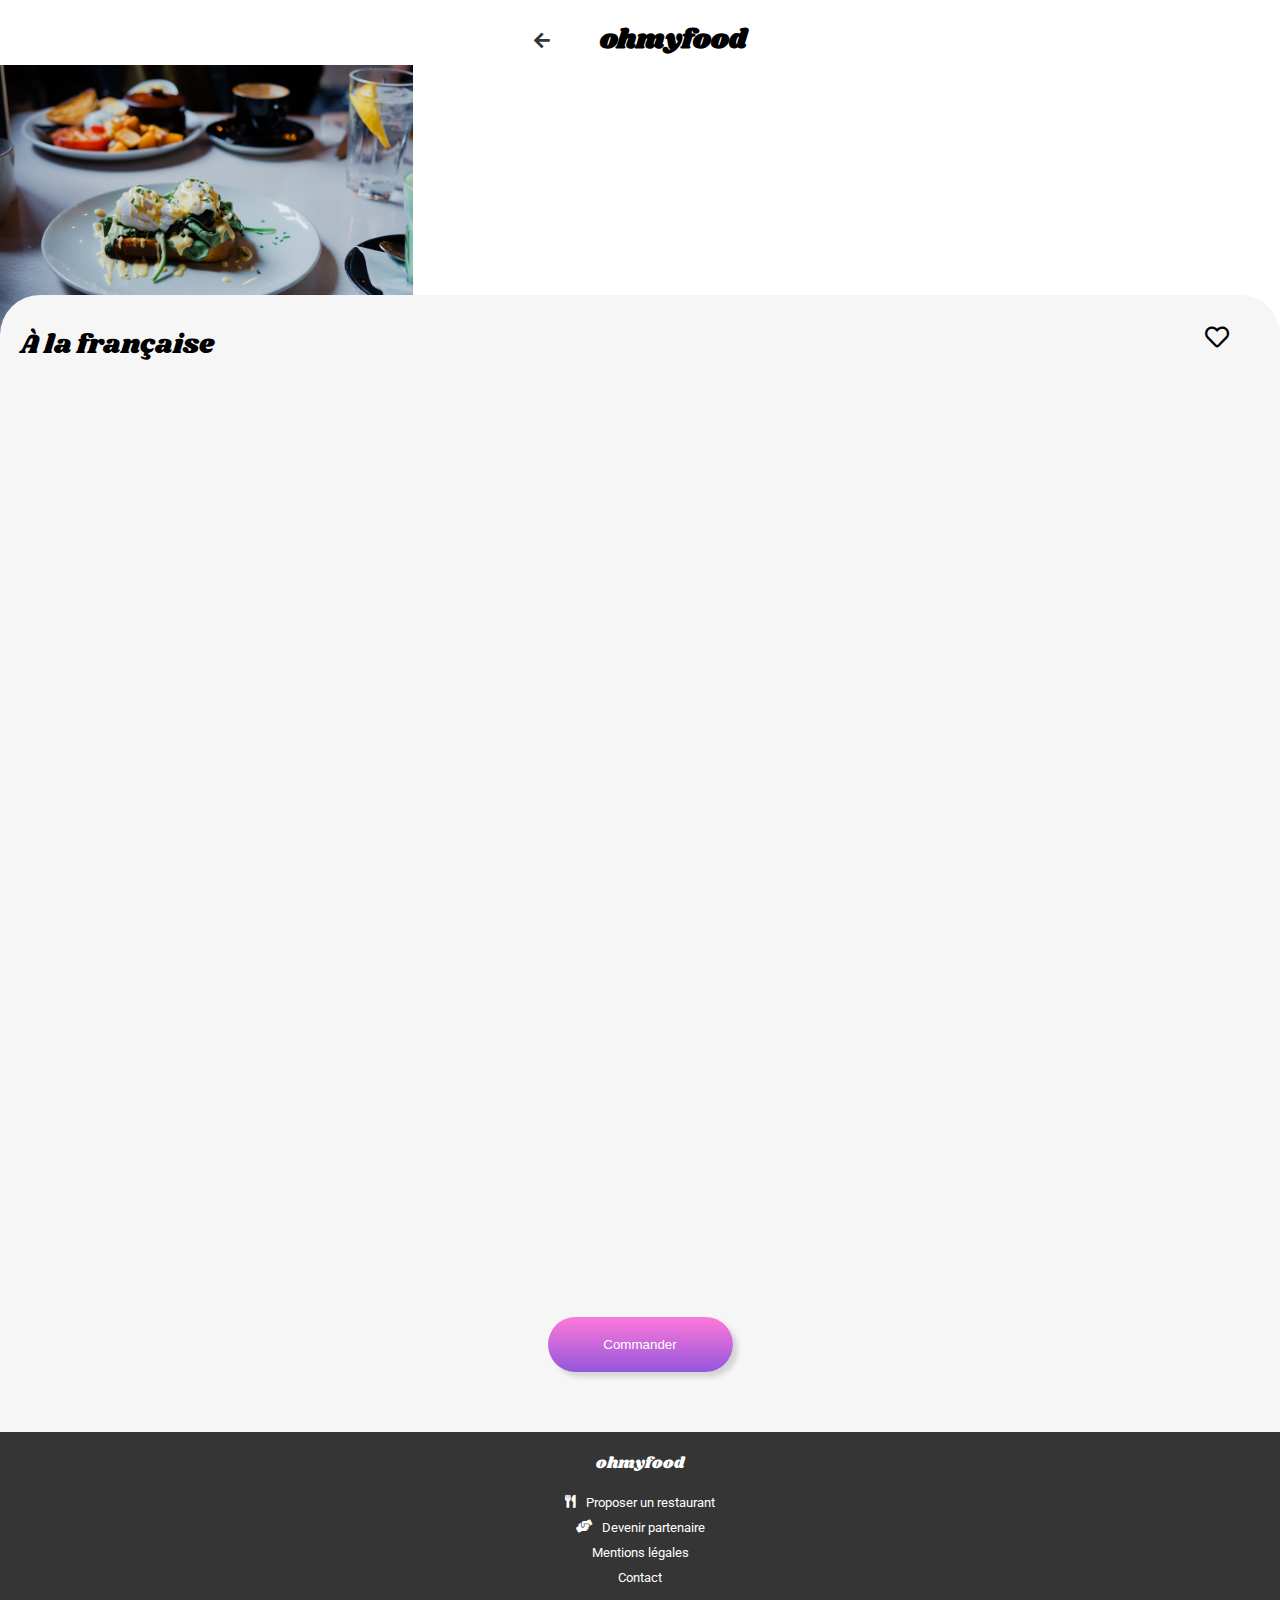
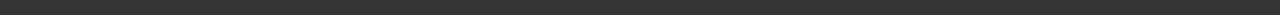
==== menu_a_la_francaise.html @ e39fe5a9 "HTML others restaurants" ====
<!DOCTYPE html>
<html lang="fr">
    <head>
        <meta charset="UTF-8">
        <meta name="viewport" content="width=device-width, initial-scale=1.0">
        <meta name="description" content="On vous propose de commander votre repas dans les meilleurs restaurants parisiens">
        <link rel="stylesheet" href="main.css">
        <link rel="stylesheet" href="fontawesome-free-5.15.1-web/css/all.css">
        <link rel="icon" href="images/logo/ohmyfood@2x.svg">
        <link rel="preconnect" href="https://fonts.gstatic.com">
        <link href="https://fonts.googleapis.com/css2?family=Roboto&family=Shrikhand&display=swap" rel="stylesheet">
        <title>À la française, situé dans le quartier de la Cité Rouge, vous propose les meilleurs plats bien de chez nous</title>
    </head>

    <body>
        <header>
            <a href="index.html"><i class="fas fa-arrow-left"></i></a>
            <h1>ohmyfood</h1>
        </header>

        <section class="entire_body_menu">
            <div class="box_img_menu">
                <h2>
                    <img src="images/restaurants/a_la_francaise_toa-heftiba.jpg" alt="image du restaurant À la française" class="img_page_menu">
                </h2>
            </div>
            <section class="section_choice_menu">
                <div class="name_restaurant_heart">
                    <span class="name_restaurant_menu">
                        À la française
                    </span>
                    <i class="far fa-heart"></i>
                </div>
                <!-- Appetizer part-->
                <div class="appetizer_menu">
                    <span class="title_repas">
                        ENTRÉES
                    </span>
                    <div class="box_repas">
                        <h2 class="name_repas">
                            Tartare de poulpe acidulé
                        </h2>
                        <p class="additional_information">
                            Aux zestes d'orange
                        </p>
                        <p class="price">
                            25€ 
                        </p>
                        <div class="box_choice_food">
                            <i class="fas fa-check-circle"></i>
                        </div>                        
                    </div>
                    <div class="box_repas">
                        <h2 class="name_repas">
                            Velouté de légumes d'antan
                        </h2>
                        <p class="additional_information">
                            Carotte, panais, topinambour
                        </p>
                        <p class="price">
                            35€ 
                        </p>
                        <div class="box_choice_food">
                            <i class="fas fa-check-circle"></i>
                        </div>  
                    </div>
                    <div class="box_repas">
                        <h2 class="name_repas">
                            Soupe à l'oignon 
                        </h2>
                        <p class="additional_information">
                            Revisité
                        </p>
                        <p class="price">
                            20€ 
                        </p>
                        <div class="box_choice_food">
                            <i class="fas fa-check-circle"></i>
                        </div>  
                    </div>
                </div>
                <!-- Main course part-->
                <div class="main_course_menu">
                    <span class="title_repas">
                        PLATS
                    </span>
                    <div class="box_repas">
                        <h2 class="name_repas">
                            Coquilles Saint-Jacques
                        </h2>
                        <p class="additional_information">
                            Accompagné d'une purée de panais
                        </p>
                        <p class="price">
                            40€ 
                        </p>
                        <div class="box_choice_food">
                            <i class="fas fa-check-circle"></i>
                        </div>  
                    </div>
                    <div class="box_repas">
                        <h2 class="name_repas">
                            Magret de canard
                        </h2>
                        <p class="additional_information">
                            Et parmentier de pommes de terre
                        </p>
                        <p class="price">
                            35€ 
                        </p>
                        <div class="box_choice_food">
                            <i class="fas fa-check-circle"></i>
                        </div>  
                    </div>
                    <div class="box_repas">
                        <h2 class="name_repas">
                            Pigeonneau d'Ille-et-Vilaine
                        </h2>
                        <p class="additional_information">
                            Sur son lit de gnocchis aux légumes
                        </p>
                        <p class="price">
                            44€ 
                        </p>
                        <div class="box_choice_food">
                            <i class="fas fa-check-circle"></i>
                        </div>  
                    </div>
                </div>
                <!-- Dessert part -->
                <div class="dessert_menu">
                    <span class="title_repas">
                        DESSERTS
                    </span>
                    <div class="box_repas">
                        <h2 class="name_repas">
                            Pétales de violettes glacés
                        </h2>
                        <p class="additional_information">
                            Et purée de noisettes
                        </p>
                        <p class="price">
                            18€ 
                        </p>
                        <div class="box_choice_food">
                            <i class="fas fa-check-circle"></i>
                        </div>  
                    </div>
                    <div class="box_repas">
                        <h2 class="name_repas">
                            Fondant au chocolat
                        </h2>
                        <p class="additional_information">
                            Révisité
                        </p>
                        <p class="price">
                            22€ 
                        </p>
                        <div class="box_choice_food">
                            <i class="fas fa-check-circle"></i>
                        </div>  
                    </div>
                    <div class="box_repas">
                        <h2 class="name_repas">
                            Millefeuille croustillant 
                        </h2>
                        <p class="additional_information">
                            Myrtilles et pâte d'amande
                        </p>
                        <p class="price">
                            23€ 
                        </p>
                        <div class="box_choice_food">
                            <i class="fas fa-check-circle"></i>
                        </div>  
                    </div>
                </div>
                <div class="box_command">
                    <input type="button" value="Commander" id="button_command" class="button_page">
                </div>
            </section>
        </section>

        <footer class="footer_menu">
            <section id="footer_limit"> 
                <h2 id="name_logo_footer">ohmyfood</h2>
                <div class="box_icon_txt">
                    <i class="fas fa-utensils"></i>
                    <p>Proposer un restaurant</p>
                </div>
                <div class="box_icon_txt">
                    <i class="fas fa-hands-helping"></i>
                    <p>Devenir partenaire</p>
                </div>
                <p class="box_only_txt">Mentions légales</p>
                <a href="mailto:contact@ohmyfood.com" class="box_only_txt" title="nous contacter par mail">Contact</a> <!-- doit renvoyer vers une adresse mail -->
            </section>
        </footer>
    </body>
</html>
---- main.css ----
/* color */
/* primary color */
/* secondary color */
/* tertiary color */
body {
  margin: 0;
  padding: 0;
  margin: auto;
  font-family: 'Roboto';
}

.title_h2_index {
  font-size: larger;
  margin: 0;
}

p, h2 {
  margin: 0;
}

header, #section_functioning, .title_h2_index, .box_restaurant, .name_restaurant_heart, .appetizer_menu, .main_course_menu, .dessert_menu {
  min-width: 320px;
  max-width: 1440px;
}

a:hover, a:link, a:visited {
  text-decoration: none;
  outline: none;
  color: black;
}

/* formatting base button */
.button_page {
  color: #FFFFFF;
  border-radius: 50px;
  -webkit-box-shadow: 5px 5px 5px #d4d4d4;
          box-shadow: 5px 5px 5px #d4d4d4;
  border: none;
  background: -webkit-gradient(linear, left top, left bottom, from(#FF79DA), to(#9356DC));
  background: linear-gradient(to bottom, #FF79DA, #9356DC);
  -webkit-transition-duration: 400ms;
          transition-duration: 400ms;
}

.button_page:hover {
  opacity: 0.8;
  -webkit-box-shadow: 10px 10px 5px #d4d4d4;
          box-shadow: 10px 10px 5px #d4d4d4;
  cursor: pointer;
}

#button_command {
  margin: 40px 0 60px 0;
  height: 55px;
  width: 185px;
}

header {
  max-width: 1440px;
  margin-top: 20px;
  margin-bottom: 5px;
  display: -webkit-box;
  display: -ms-flexbox;
  display: flex;
  -webkit-box-pack: center;
      -ms-flex-pack: center;
          justify-content: center;
}

header .fas.fa-arrow-left {
  color: #353535;
  font-size: large;
  padding-top: 11px;
  margin-right: 50px;
}

header h1 {
  margin: 0;
  font-family: 'Shrikhand';
  font-size: 1.70em;
}

footer {
  background-color: #353535;
}

#footer_limit {
  max-width: 1440px;
  padding: 20px;
  color: #FFFFFF;
}

#footer_limit #name_logo_footer {
  margin: 0;
  font-family: 'Shrikhand';
  font-weight: unset;
  margin-bottom: 20px;
  font-size: medium;
}

#footer_limit .box_icon_txt, #footer_limit .box_only_txt {
  display: -webkit-box;
  display: -ms-flexbox;
  display: flex;
  font-size: smaller;
  margin-bottom: 10px;
}

#footer_limit .box_icon_txt p, #footer_limit .box_only_txt p {
  padding-left: 10px;
}

#footer_limit .fa-utensils, #footer_limit .fa-hands-helping {
  font-size: small;
}

#footer_limit a:link, #footer_limit a:visited {
  color: white;
}

@media (min-width: 600px) {
  #footer_limit {
    display: -webkit-box;
    display: -ms-flexbox;
    display: flex;
    -webkit-box-orient: vertical;
    -webkit-box-direction: normal;
        -ms-flex-direction: column;
            flex-direction: column;
    -webkit-box-align: center;
        -ms-flex-align: center;
            align-items: center;
  }
}

#spin_loader {
  position: fixed;
  left: 50%;
  top: 50%;
  z-index: 1;
  width: 120px;
  height: 120px;
  margin: -76px 0 0 -76px;
  border: 16px solid #eaeaea;
  border-radius: 50%;
  border-top: 16px solid #9356DC;
  -webkit-animation: spin 3s linear forwards;
          animation: spin 3s linear forwards;
}

@-webkit-keyframes spin {
  0% {
    -webkit-transform: rotate(0deg);
            transform: rotate(0deg);
  }
  100% {
    -webkit-transform: rotate(360deg);
            transform: rotate(360deg);
    opacity: 0;
  }
}

@keyframes spin {
  0% {
    -webkit-transform: rotate(0deg);
            transform: rotate(0deg);
  }
  100% {
    -webkit-transform: rotate(360deg);
            transform: rotate(360deg);
    opacity: 0;
  }
}

.header_index, #section_presentation-site_research, #section_functioning, #listing_restaurants, .footer_index {
  -webkit-animation: animate_index_bottom 1s linear forwards;
          animation: animate_index_bottom 1s linear forwards;
  opacity: 0;
  -webkit-animation-delay: 2s;
          animation-delay: 2s;
}

@-webkit-keyframes animate_index_bottom {
  0% {
    -webkit-transform: translateY(100px);
            transform: translateY(100px);
    opacity: 0;
  }
  100% {
    -webkit-transform: translateY(0px);
            transform: translateY(0px);
    opacity: 1;
  }
}

@keyframes animate_index_bottom {
  0% {
    -webkit-transform: translateY(100px);
            transform: translateY(100px);
    opacity: 0;
  }
  100% {
    -webkit-transform: translateY(0px);
            transform: translateY(0px);
    opacity: 1;
  }
}

/* Section site presentation et research city and restaurant*/
#research_city {
  display: -webkit-box;
  display: -ms-flexbox;
  display: flex;
  -webkit-box-orient: horizontal;
  -webkit-box-direction: normal;
      -ms-flex-direction: row;
          flex-direction: row;
  -webkit-box-pack: center;
      -ms-flex-pack: center;
          justify-content: center;
  -webkit-box-align: center;
      -ms-flex-align: center;
          align-items: center;
  background-color: #eaeaea;
  height: 50px;
  font-size: smaller;
}

#research_city #zone_research_city {
  font-weight: bold;
  margin-left: 20px;
}

#information_site_restaurant {
  display: -webkit-box;
  display: -ms-flexbox;
  display: flex;
  -webkit-box-orient: vertical;
  -webkit-box-direction: normal;
      -ms-flex-direction: column;
          flex-direction: column;
  -webkit-box-align: center;
      -ms-flex-align: center;
          align-items: center;
  text-align: center;
  background-color: #f6f6f6;
  padding-top: 30px;
  padding-bottom: 60px;
  margin-bottom: 50px;
}

#information_site_restaurant .title_h2_index {
  margin-left: 60px;
  margin-right: 60px;
  margin-bottom: 20px;
}

#information_site_restaurant #text_information {
  margin-bottom: 30px;
}

#information_site_restaurant #button_research_restaurant {
  height: 50px;
  width: 200px;
  font-weight: bold;
}

/* functioning site */
#section_functioning {
  display: -webkit-box;
  display: -ms-flexbox;
  display: flex;
  -webkit-box-orient: vertical;
  -webkit-box-direction: normal;
      -ms-flex-direction: column;
          flex-direction: column;
  margin-bottom: 40px;
  margin-left: 20px;
}

#section_functioning .title_h2_index {
  margin-bottom: 30px;
}

.box_functioning {
  display: -webkit-box;
  display: -ms-flexbox;
  display: flex;
  -webkit-box-orient: horizontal;
  -webkit-box-direction: normal;
      -ms-flex-direction: row;
          flex-direction: row;
  -webkit-box-pack: center;
      -ms-flex-pack: center;
          justify-content: center;
  -webkit-box-align: center;
      -ms-flex-align: center;
          align-items: center;
  height: 65px;
  margin-bottom: 25px;
  width: calc(100% - 20px);
  background-color: #f6f6f6;
  border-radius: 25px;
  -webkit-box-shadow: 5px 5px 5px #d4d4d4;
          box-shadow: 5px 5px 5px #d4d4d4;
}

.box_functioning .number_functioning {
  display: -webkit-box;
  display: -ms-flexbox;
  display: flex;
  -webkit-box-pack: center;
      -ms-flex-pack: center;
          justify-content: center;
  -webkit-box-align: center;
      -ms-flex-align: center;
          align-items: center;
  font-size: small;
  color: #FFFFFF;
  width: 20px;
  height: 20px;
  border-radius: 50px;
  background-color: #9356DC;
  position: absolute;
  left: 12px;
}

.box_functioning .fas {
  color: #7e7e7e;
}

.box_functioning .information_functioning {
  font-size: smaller;
  font-weight: bold;
  margin-left: 25px;
}

/* restaurant list */
#listing_restaurants {
  padding-left: 20px;
  background-color: #f6f6f6;
  margin-bottom: 70px;
}

#listing_restaurants .title_h2_index {
  padding-top: 60px;
  margin-bottom: 30px;
}

.box_restaurant {
  display: -webkit-box;
  display: -ms-flexbox;
  display: flex;
  -webkit-box-orient: vertical;
  -webkit-box-direction: normal;
      -ms-flex-direction: column;
          flex-direction: column;
  width: calc(100% - 20px);
  background-color: #FFFFFF;
  border-radius: 20px;
  margin-bottom: 15px;
  -webkit-box-shadow: 5px 5px 5px #d4d4d4;
          box-shadow: 5px 5px 5px #d4d4d4;
}

.box_img_link {
  height: 180px;
}

.box_img_link .img_restaurant {
  -o-object-fit: cover;
     object-fit: cover;
  border-top-left-radius: 20px;
  border-top-right-radius: 20px;
  width: 100%;
  height: calc(100% - 15px);
}

.information_restaurant_heart {
  display: -webkit-box;
  display: -ms-flexbox;
  display: flex;
  -webkit-box-orient: horizontal;
  -webkit-box-direction: normal;
      -ms-flex-direction: row;
          flex-direction: row;
  -webkit-box-pack: justify;
      -ms-flex-pack: justify;
          justify-content: space-between;
  -webkit-box-align: center;
      -ms-flex-align: center;
          align-items: center;
  position: relative;
}

.information_restaurant_heart .name_localisation {
  display: -webkit-box;
  display: -ms-flexbox;
  display: flex;
  -webkit-box-orient: vertical;
  -webkit-box-direction: normal;
      -ms-flex-direction: column;
          flex-direction: column;
  padding-left: 15px;
  padding-bottom: 15px;
}

.information_restaurant_heart .name_localisation .name_restaurant {
  margin: 0;
  font-size: large;
  margin-bottom: 3px;
}

.information_restaurant_heart .name_localisation .city_restaurant {
  font-size: medium;
}

.information_restaurant_heart .heart_position {
  position: absolute;
  bottom: 25px;
  right: 30px;
  font-size: x-large;
  cursor: pointer;
}

.information_restaurant_heart .heart_position .fas.fa-heart {
  display: initial;
  background-image: linear-gradient(45deg, #FF79DA, #9356DC);
  background-size: 100%;
  background-clip: text;
  -webkit-background-clip: text;
  -moz-background-clip: text;
  -webkit-text-fill-color: transparent;
  -moz-text-fill-color: transparent;
  opacity: 0;
  -webkit-transition: opacity 5s;
  transition: opacity 5s;
}

.information_restaurant_heart .heart_position:not(:active) .fas.fa-heart {
  display: none;
}

.information_restaurant_heart .heart_position:active .far.fa-heart {
  display: none;
}

.information_restaurant_heart .heart_position:active .fas.fa-heart {
  opacity: 1;
}

/* disposition page */
.box_img_menu {
  position: absolute;
}

.img_page_menu {
  -o-object-fit: cover;
     object-fit: cover;
  height: 275px;
  width: 100%;
}

.section_choice_menu {
  background-color: #f6f6f6;
  display: -webkit-box;
  display: -ms-flexbox;
  display: flex;
  -webkit-box-orient: vertical;
  -webkit-box-direction: normal;
      -ms-flex-direction: column;
          flex-direction: column;
  width: 100%;
  position: relative;
  top: 230px;
  border-top-left-radius: 40px;
  border-top-right-radius: 40px;
}

.name_restaurant_heart {
  padding-top: 30px;
  position: relative;
}

.name_restaurant_heart .name_restaurant_menu {
  font-family: 'shrikhand';
  font-size: 1.70em;
  margin-left: 20px;
}

.name_restaurant_heart .far.fa-heart {
  position: absolute;
  right: 4%;
  font-size: x-large;
}

.appetizer_menu, .main_course_menu, .dessert_menu {
  margin-top: 30px;
}

/* dispositon box repas */
.title_repas {
  margin-left: 20px;
  border-bottom: 2px #99E2D0 solid;
  padding-bottom: 10px;
  padding-right: 0;
}

.box_repas {
  background-color: #FFFFFF;
  margin-top: 15px;
  -webkit-box-shadow: 5px 5px 5px #d4d4d4;
          box-shadow: 5px 5px 5px #d4d4d4;
  border-radius: 15px;
  margin-left: 15px;
  width: calc(100% - 30px);
  position: relative;
}

.box_repas .name_repas {
  margin: 0;
  font-size: medium;
  padding: 12px 10px;
  text-overflow: ellipsis;
  overflow: hidden;
  white-space: nowrap;
}

.box_repas .additional_information {
  font-size: smaller;
  padding: 0 0 12px 10px;
  width: 80%;
  text-overflow: ellipsis;
  overflow: hidden;
  white-space: nowrap;
}

.box_repas .price {
  font-size: smaller;
  font-weight: bold;
  position: absolute;
  bottom: 12px;
  right: 20px;
}

.box_repas .box_choice_food {
  border: none;
  position: absolute;
  bottom: 0;
  right: 0;
  height: 73px;
  width: 0;
  border-top-right-radius: 15px;
  border-bottom-right-radius: 15px;
  background-color: #99E2D0;
  -webkit-transition: width 0.4s;
  transition: width 0.4s;
}

/* box_command */
.box_command {
  display: -webkit-box;
  display: -ms-flexbox;
  display: flex;
  -webkit-box-pack: center;
      -ms-flex-pack: center;
          justify-content: center;
}

/* footer menu */
.footer_menu {
  position: relative;
  top: 230px;
}

/* animation index */
/* animation box functioning */
.box_one, .box_two, .box_three {
  -webkit-animation: color_functioning ease 15s infinite;
          animation: color_functioning ease 15s infinite;
}

.fa-mobile-alt, .fa-list-ul, .fa-store {
  -webkit-animation: color_icon ease 15s infinite;
          animation: color_icon ease 15s infinite;
}

.box_one, .fa-mobile-alt {
  -webkit-animation-delay: 3s;
          animation-delay: 3s;
}

.box_two, .fa-list-ul {
  -webkit-animation-delay: 8s;
          animation-delay: 8s;
}

.box_three, .fa-store {
  -webkit-animation-delay: 13s;
          animation-delay: 13s;
}

@-webkit-keyframes color_functioning {
  0% {
    background-color: #f5edff;
  }
  33% {
    background-color: #f6f6f6;
  }
}

@keyframes color_functioning {
  0% {
    background-color: #f5edff;
  }
  33% {
    background-color: #f6f6f6;
  }
}

@-webkit-keyframes color_icon {
  0% {
    color: #9356DC;
  }
  33% {
    color: #7e7e7e;
  }
}

@keyframes color_icon {
  0% {
    color: #9356DC;
  }
  33% {
    color: #7e7e7e;
  }
}

/* animation menu page */
/* appear differents parts of repas */
.appetizer_menu {
  opacity: 0;
  -webkit-animation: fadeIn_menu ease 3s forwards 0.5s;
          animation: fadeIn_menu ease 3s forwards 0.5s;
}

.main_course_menu {
  opacity: 0;
  -webkit-animation: fadeIn_menu ease 3s forwards 1.5s;
          animation: fadeIn_menu ease 3s forwards 1.5s;
}

.dessert_menu {
  opacity: 0;
  -webkit-animation: fadeIn_menu ease 3s forwards 2.5s;
          animation: fadeIn_menu ease 3s forwards 2.5s;
}

@-webkit-keyframes fadeIn_menu {
  0% {
    opacity: 0;
    -webkit-transform: translateY(20px);
            transform: translateY(20px);
  }
  100% {
    opacity: 1;
    -webkit-transform: translateY(0px);
            transform: translateY(0px);
  }
}

@keyframes fadeIn_menu {
  0% {
    opacity: 0;
    -webkit-transform: translateY(20px);
            transform: translateY(20px);
  }
  100% {
    opacity: 1;
    -webkit-transform: translateY(0px);
            transform: translateY(0px);
  }
}

/* animation box choice food */
.box_repas:hover .box_choice_food {
  width: 63px;
}

.box_repas:hover .fas.fa-check-circle {
  color: #FFFFFF;
  display: -webkit-box;
  display: -ms-flexbox;
  display: flex;
  -webkit-box-pack: center;
      -ms-flex-pack: center;
          justify-content: center;
  position: relative;
  top: 40%;
  -webkit-animation: circle_rotate 0.4s forwards;
          animation: circle_rotate 0.4s forwards;
}

.box_repas:hover .price {
  -webkit-animation: price_translation 0.4s forwards;
          animation: price_translation 0.4s forwards;
}

.box_repas:hover .name_repas, .box_repas:hover .additional_information {
  -webkit-animation: reduction_box 0.4s forwards;
          animation: reduction_box 0.4s forwards;
}

.fas.fa-check-circle {
  display: none;
}

@-webkit-keyframes price_translation {
  0% {
    -webkit-transform: translateX(0);
            transform: translateX(0);
  }
  100% {
    -webkit-transform: translateX(-63px);
            transform: translateX(-63px);
  }
}

@keyframes price_translation {
  0% {
    -webkit-transform: translateX(0);
            transform: translateX(0);
  }
  100% {
    -webkit-transform: translateX(-63px);
            transform: translateX(-63px);
  }
}

@-webkit-keyframes circle_rotate {
  0% {
    -webkit-transform: rotate(0) scale(1.4);
            transform: rotate(0) scale(1.4);
  }
  100% {
    -webkit-transform: rotate(360deg) scale(1.4);
            transform: rotate(360deg) scale(1.4);
  }
}

@keyframes circle_rotate {
  0% {
    -webkit-transform: rotate(0) scale(1.4);
            transform: rotate(0) scale(1.4);
  }
  100% {
    -webkit-transform: rotate(360deg) scale(1.4);
            transform: rotate(360deg) scale(1.4);
  }
}

@-webkit-keyframes reduction_box {
  100% {
    width: 58%;
  }
}

@keyframes reduction_box {
  100% {
    width: 58%;
  }
}
/*# sourceMappingURL=main.css.map */
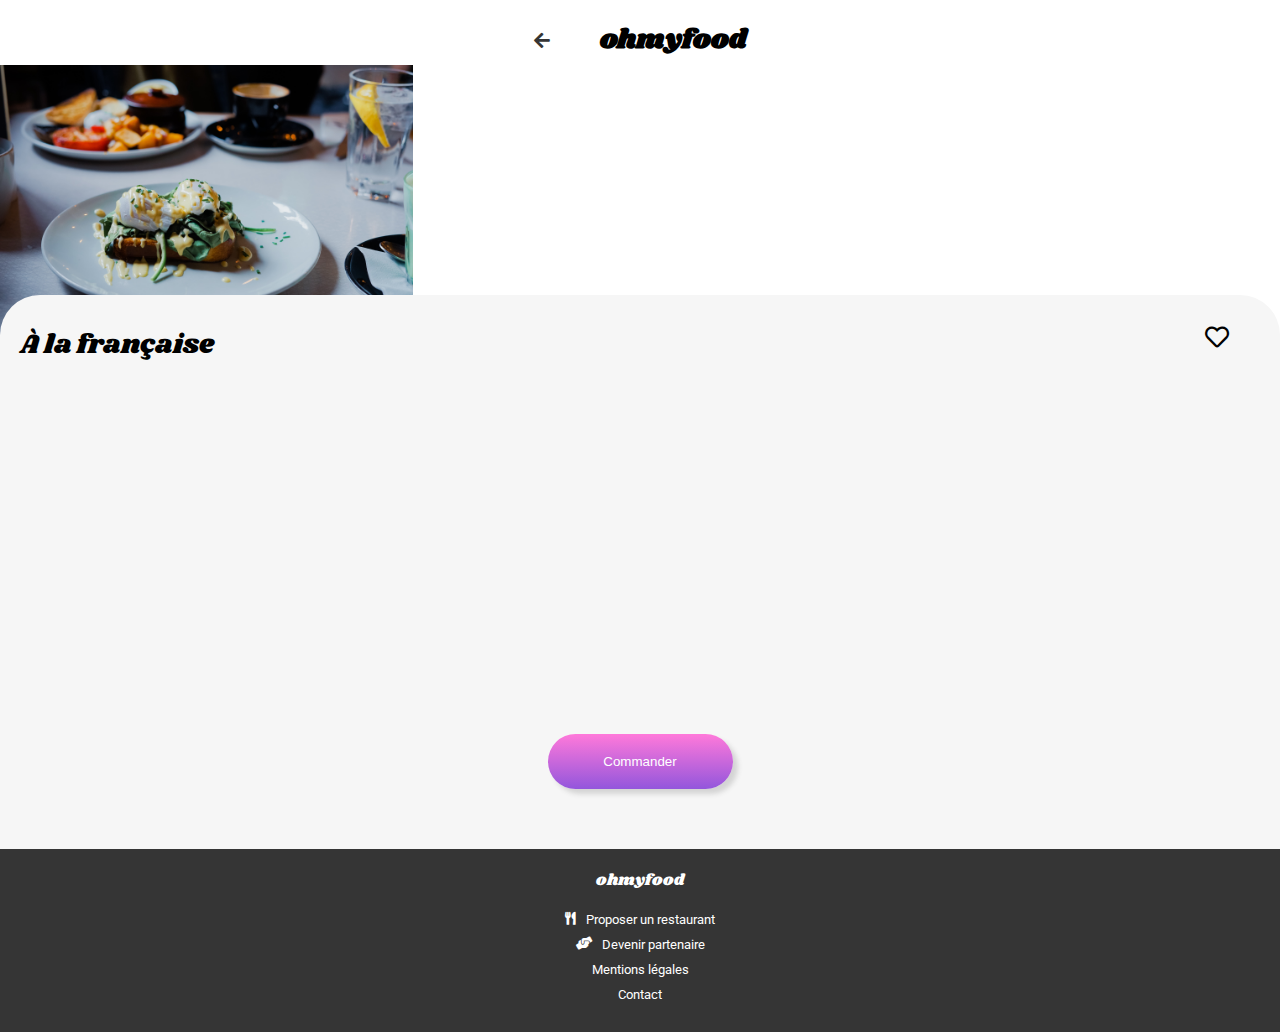
==== commit 7e11c413: "modification css" ====
--- a/menu_a_la_francaise.html
+++ b/menu_a_la_francaise.html
@@ -31,153 +31,156 @@
                     </span>
                     <i class="far fa-heart"></i>
                 </div>
-                <!-- Appetizer part-->
-                <div class="appetizer_menu">
-                    <span class="title_repas">
-                        ENTRÉES
-                    </span>
-                    <div class="box_repas">
-                        <h2 class="name_repas">
-                            Tartare de poulpe acidulé
-                        </h2>
-                        <p class="additional_information">
-                            Aux zestes d'orange
-                        </p>
-                        <p class="price">
-                            25€ 
-                        </p>
-                        <div class="box_choice_food">
-                            <i class="fas fa-check-circle"></i>
-                        </div>                        
+                <div class="different_part_food">
+                    <!-- Appetizer part-->
+                    <div class="appetizer_menu">
+                        <span class="title_repas">
+                            ENTRÉES
+                        </span>
+                        <div class="box_repas">
+                            <h2 class="name_repas">
+                                Tartare de poulpe acidulé
+                            </h2>
+                            <p class="additional_information">
+                                Aux zestes d'orange
+                            </p>
+                            <p class="price">
+                                25€ 
+                            </p>
+                            <div class="box_choice_food">
+                                <i class="fas fa-check-circle"></i>
+                            </div>                        
+                        </div>
+                        <div class="box_repas">
+                            <h2 class="name_repas">
+                                Velouté de légumes d'antan
+                            </h2>
+                            <p class="additional_information">
+                                Carotte, panais, topinambour
+                            </p>
+                            <p class="price">
+                                35€ 
+                            </p>
+                            <div class="box_choice_food">
+                                <i class="fas fa-check-circle"></i>
+                            </div>  
+                        </div>
+                        <div class="box_repas">
+                            <h2 class="name_repas">
+                                Soupe à l'oignon 
+                            </h2>
+                            <p class="additional_information">
+                                Revisité
+                            </p>
+                            <p class="price">
+                                20€ 
+                            </p>
+                            <div class="box_choice_food">
+                                <i class="fas fa-check-circle"></i>
+                            </div>  
+                        </div>
                     </div>
-                    <div class="box_repas">
-                        <h2 class="name_repas">
-                            Velouté de légumes d'antan
-                        </h2>
-                        <p class="additional_information">
-                            Carotte, panais, topinambour
-                        </p>
-                        <p class="price">
-                            35€ 
-                        </p>
-                        <div class="box_choice_food">
-                            <i class="fas fa-check-circle"></i>
-                        </div>  
+                    <!-- Main course part-->
+                    <div class="main_course_menu">
+                        <span class="title_repas">
+                            PLATS
+                        </span>
+                        <div class="box_repas">
+                            <h2 class="name_repas">
+                                Coquilles Saint-Jacques
+                            </h2>
+                            <p class="additional_information">
+                                Accompagné d'une purée de panais
+                            </p>
+                            <p class="price">
+                                40€ 
+                            </p>
+                            <div class="box_choice_food">
+                                <i class="fas fa-check-circle"></i>
+                            </div>  
+                        </div>
+                        <div class="box_repas">
+                            <h2 class="name_repas">
+                                Magret de canard
+                            </h2>
+                            <p class="additional_information">
+                                Et parmentier de pommes de terre
+                            </p>
+                            <p class="price">
+                                35€ 
+                            </p>
+                            <div class="box_choice_food">
+                                <i class="fas fa-check-circle"></i>
+                            </div>  
+                        </div>
+                        <div class="box_repas">
+                            <h2 class="name_repas">
+                                Pigeonneau d'Ille-et-Vilaine
+                            </h2>
+                            <p class="additional_information">
+                                Sur son lit de gnocchis aux légumes
+                            </p>
+                            <p class="price">
+                                44€ 
+                            </p>
+                            <div class="box_choice_food">
+                                <i class="fas fa-check-circle"></i>
+                            </div>  
+                        </div>
                     </div>
-                    <div class="box_repas">
-                        <h2 class="name_repas">
-                            Soupe à l'oignon 
-                        </h2>
-                        <p class="additional_information">
-                            Revisité
-                        </p>
-                        <p class="price">
-                            20€ 
-                        </p>
-                        <div class="box_choice_food">
-                            <i class="fas fa-check-circle"></i>
-                        </div>  
-                    </div>
-                </div>
-                <!-- Main course part-->
-                <div class="main_course_menu">
-                    <span class="title_repas">
-                        PLATS
-                    </span>
-                    <div class="box_repas">
-                        <h2 class="name_repas">
-                            Coquilles Saint-Jacques
-                        </h2>
-                        <p class="additional_information">
-                            Accompagné d'une purée de panais
-                        </p>
-                        <p class="price">
-                            40€ 
-                        </p>
-                        <div class="box_choice_food">
-                            <i class="fas fa-check-circle"></i>
-                        </div>  
-                    </div>
-                    <div class="box_repas">
-                        <h2 class="name_repas">
-                            Magret de canard
-                        </h2>
-                        <p class="additional_information">
-                            Et parmentier de pommes de terre
-                        </p>
-                        <p class="price">
-                            35€ 
-                        </p>
-                        <div class="box_choice_food">
-                            <i class="fas fa-check-circle"></i>
-                        </div>  
-                    </div>
-                    <div class="box_repas">
-                        <h2 class="name_repas">
-                            Pigeonneau d'Ille-et-Vilaine
-                        </h2>
-                        <p class="additional_information">
-                            Sur son lit de gnocchis aux légumes
-                        </p>
-                        <p class="price">
-                            44€ 
-                        </p>
-                        <div class="box_choice_food">
-                            <i class="fas fa-check-circle"></i>
-                        </div>  
-                    </div>
-                </div>
-                <!-- Dessert part -->
-                <div class="dessert_menu">
-                    <span class="title_repas">
-                        DESSERTS
-                    </span>
-                    <div class="box_repas">
-                        <h2 class="name_repas">
-                            Pétales de violettes glacés
-                        </h2>
-                        <p class="additional_information">
-                            Et purée de noisettes
-                        </p>
-                        <p class="price">
-                            18€ 
-                        </p>
-                        <div class="box_choice_food">
-                            <i class="fas fa-check-circle"></i>
-                        </div>  
-                    </div>
-                    <div class="box_repas">
-                        <h2 class="name_repas">
-                            Fondant au chocolat
-                        </h2>
-                        <p class="additional_information">
-                            Révisité
-                        </p>
-                        <p class="price">
-                            22€ 
-                        </p>
-                        <div class="box_choice_food">
-                            <i class="fas fa-check-circle"></i>
-                        </div>  
-                    </div>
-                    <div class="box_repas">
-                        <h2 class="name_repas">
-                            Millefeuille croustillant 
-                        </h2>
-                        <p class="additional_information">
-                            Myrtilles et pâte d'amande
-                        </p>
-                        <p class="price">
-                            23€ 
-                        </p>
-                        <div class="box_choice_food">
-                            <i class="fas fa-check-circle"></i>
-                        </div>  
+                    <!-- Dessert part -->
+                    <div class="dessert_menu">
+                        <span class="title_repas">
+                            DESSERTS
+                        </span>
+                        <div class="box_repas">
+                            <h2 class="name_repas">
+                                Pétales de violettes glacés
+                            </h2>
+                            <p class="additional_information">
+                                Et purée de noisettes
+                            </p>
+                            <p class="price">
+                                18€ 
+                            </p>
+                            <div class="box_choice_food">
+                                <i class="fas fa-check-circle"></i>
+                            </div>  
+                        </div>
+                        <div class="box_repas">
+                            <h2 class="name_repas">
+                                Fondant au chocolat
+                            </h2>
+                            <p class="additional_information">
+                                Révisité
+                            </p>
+                            <p class="price">
+                                22€ 
+                            </p>
+                            <div class="box_choice_food">
+                                <i class="fas fa-check-circle"></i>
+                            </div>  
+                        </div>
+                        <div class="box_repas">
+                            <h2 class="name_repas">
+                                Millefeuille croustillant 
+                            </h2>
+                            <p class="additional_information">
+                                Myrtilles et pâte d'amande
+                            </p>
+                            <p class="price">
+                                23€ 
+                            </p>
+                            <div class="box_choice_food">
+                                <i class="fas fa-check-circle"></i>
+                            </div>  
+                        </div>
                     </div>
                 </div>
                 <div class="box_command">
                     <input type="button" value="Commander" id="button_command" class="button_page">
                 </div>
+                
             </section>
         </section>
 
--- a/main.css
+++ b/main.css
@@ -2,6 +2,7 @@
 /* primary color */
 /* secondary color */
 /* tertiary color */
+/* width */
 body {
   margin: 0;
   padding: 0;
@@ -12,13 +13,28 @@
 .title_h2_index {
   font-size: larger;
   margin: 0;
+  margin-bottom: 30px;
+  margin-left: 20px;
+  -ms-flex-item-align: start;
+      -ms-grid-row-align: start;
+      align-self: start;
+}
+
+@media (min-width: 1000px) {
+  .title_h2_index {
+    display: -webkit-box;
+    display: -ms-flexbox;
+    display: flex;
+    -ms-flex-item-align: center;
+        align-self: center;
+  }
 }
 
 p, h2 {
   margin: 0;
 }
 
-header, #section_functioning, .title_h2_index, .box_restaurant, .name_restaurant_heart, .appetizer_menu, .main_course_menu, .dessert_menu {
+.box_restaurant, .name_restaurant_heart, .appetizer_menu, .main_course_menu, .dessert_menu {
   min-width: 320px;
   max-width: 1440px;
 }
@@ -56,7 +72,6 @@
 }
 
 header {
-  max-width: 1440px;
   margin-top: 20px;
   margin-bottom: 5px;
   display: -webkit-box;
@@ -250,8 +265,9 @@
 }
 
 #information_site_restaurant .title_h2_index {
-  margin-left: 60px;
-  margin-right: 60px;
+  -ms-flex-item-align: center;
+      -ms-grid-row-align: center;
+      align-self: center;
   margin-bottom: 20px;
 }
 
@@ -275,11 +291,9 @@
       -ms-flex-direction: column;
           flex-direction: column;
   margin-bottom: 40px;
-  margin-left: 20px;
-}
-
-#section_functioning .title_h2_index {
-  margin-bottom: 30px;
+  -webkit-box-align: center;
+      -ms-flex-align: center;
+          align-items: center;
 }
 
 .box_functioning {
@@ -298,7 +312,7 @@
           align-items: center;
   height: 65px;
   margin-bottom: 25px;
-  width: calc(100% - 20px);
+  width: calc(100% - 40px);
   background-color: #f6f6f6;
   border-radius: 25px;
   -webkit-box-shadow: 5px 5px 5px #d4d4d4;
@@ -337,17 +351,8 @@
 
 /* restaurant list */
 #listing_restaurants {
-  padding-left: 20px;
   background-color: #f6f6f6;
   margin-bottom: 70px;
-}
-
-#listing_restaurants .title_h2_index {
-  padding-top: 60px;
-  margin-bottom: 30px;
-}
-
-.box_restaurant {
   display: -webkit-box;
   display: -ms-flexbox;
   display: flex;
@@ -355,7 +360,24 @@
   -webkit-box-direction: normal;
       -ms-flex-direction: column;
           flex-direction: column;
-  width: calc(100% - 20px);
+  -webkit-box-align: center;
+      -ms-flex-align: center;
+          align-items: center;
+}
+
+#listing_restaurants .title_h2_index {
+  padding-top: 60px;
+}
+
+.box_restaurant {
+  display: -webkit-box;
+  display: -ms-flexbox;
+  display: flex;
+  -webkit-box-orient: vertical;
+  -webkit-box-direction: normal;
+      -ms-flex-direction: column;
+          flex-direction: column;
+  width: calc(100% - 40px);
   background-color: #FFFFFF;
   border-radius: 20px;
   margin-bottom: 15px;
@@ -433,8 +455,8 @@
   -webkit-text-fill-color: transparent;
   -moz-text-fill-color: transparent;
   opacity: 0;
-  -webkit-transition: opacity 5s;
-  transition: opacity 5s;
+  -webkit-transition: opacity 1s;
+  transition: opacity 1s;
 }
 
 .information_restaurant_heart .heart_position:not(:active) .fas.fa-heart {
@@ -494,21 +516,47 @@
   font-size: x-large;
 }
 
+/* dispostion menu */
+@media (min-width: 1000px) {
+  .different_part_food {
+    display: -webkit-box;
+    display: -ms-flexbox;
+    display: flex;
+    -webkit-box-orient: horizontal;
+    -webkit-box-direction: normal;
+        -ms-flex-direction: row;
+            flex-direction: row;
+    -webkit-box-pack: justify;
+        -ms-flex-pack: justify;
+            justify-content: space-between;
+  }
+}
+
 .appetizer_menu, .main_course_menu, .dessert_menu {
   margin-top: 30px;
+}
+
+@media (min-width: 1000px) {
+  .appetizer_menu, .main_course_menu, .dessert_menu {
+    width: 33%;
+  }
 }
 
 /* dispositon box repas */
 .title_repas {
   margin-left: 20px;
   border-bottom: 2px #99E2D0 solid;
-  padding-bottom: 10px;
+  padding-bottom: 8px;
   padding-right: 0;
+  display: -webkit-box;
+  display: -ms-flexbox;
+  display: flex;
+  width: 40px;
 }
 
 .box_repas {
   background-color: #FFFFFF;
-  margin-top: 15px;
+  margin-top: 20px;
   -webkit-box-shadow: 5px 5px 5px #d4d4d4;
           box-shadow: 5px 5px 5px #d4d4d4;
   border-radius: 15px;
@@ -576,13 +624,13 @@
 /* animation index */
 /* animation box functioning */
 .box_one, .box_two, .box_three {
-  -webkit-animation: color_functioning ease 15s infinite;
-          animation: color_functioning ease 15s infinite;
+  -webkit-animation: color_functioning ease 10s infinite;
+          animation: color_functioning ease 10s infinite;
 }
 
 .fa-mobile-alt, .fa-list-ul, .fa-store {
-  -webkit-animation: color_icon ease 15s infinite;
-          animation: color_icon ease 15s infinite;
+  -webkit-animation: color_icon ease 10s infinite;
+          animation: color_icon ease 10s infinite;
 }
 
 .box_one, .fa-mobile-alt {
@@ -591,13 +639,13 @@
 }
 
 .box_two, .fa-list-ul {
-  -webkit-animation-delay: 8s;
-          animation-delay: 8s;
+  -webkit-animation-delay: 6s;
+          animation-delay: 6s;
 }
 
 .box_three, .fa-store {
-  -webkit-animation-delay: 13s;
-          animation-delay: 13s;
+  -webkit-animation-delay: 9s;
+          animation-delay: 9s;
 }
 
 @-webkit-keyframes color_functioning {
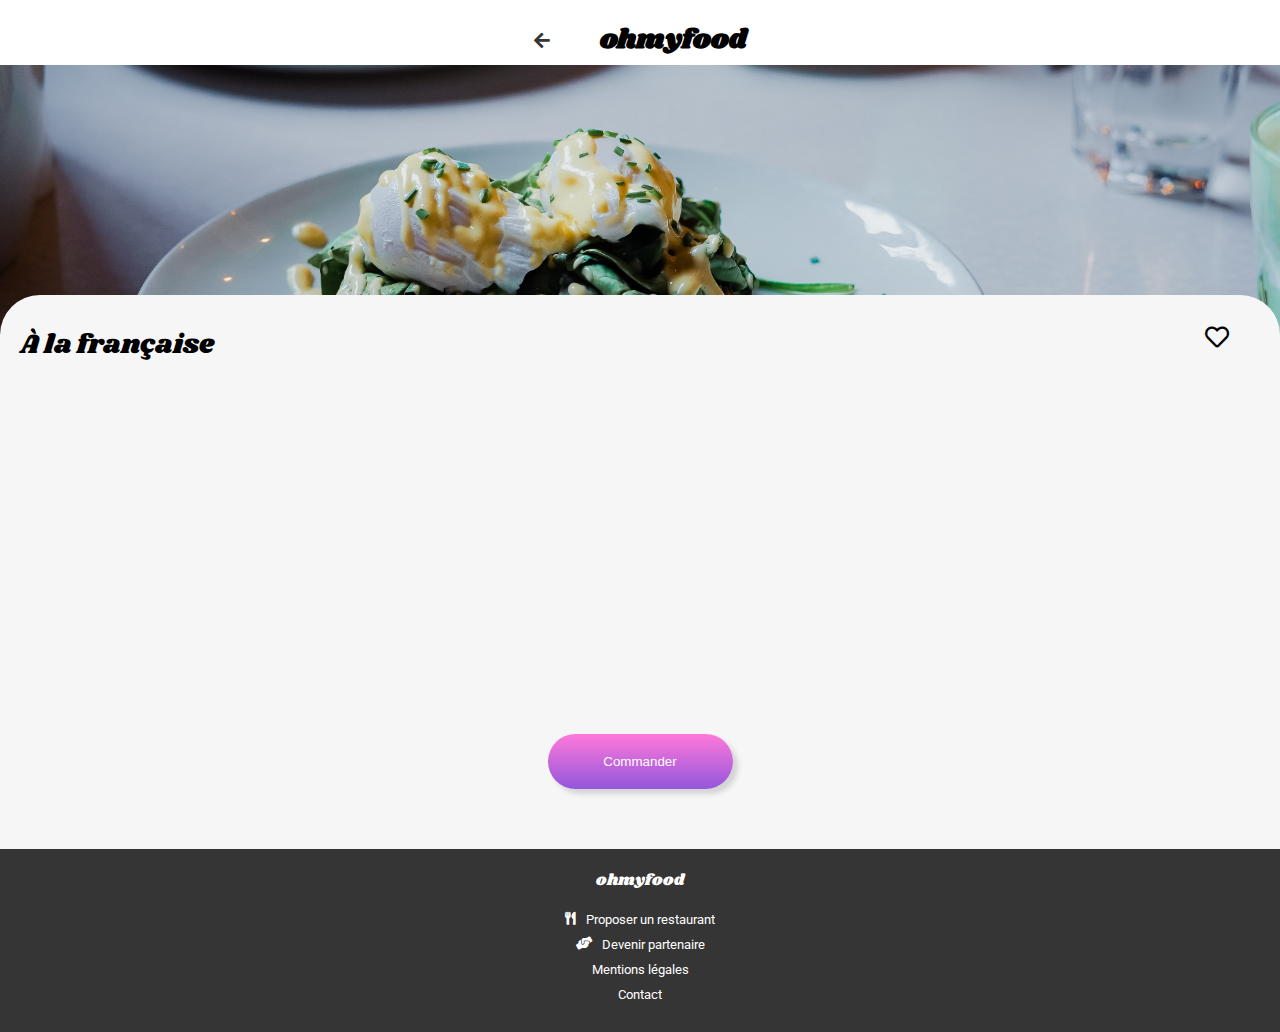
==== commit 6a09b470: "modification css" ====
--- a/menu_a_la_francaise.html
+++ b/menu_a_la_francaise.html
@@ -1,203 +1,166 @@
 <!DOCTYPE html>
 <html lang="fr">
-    <head>
-        <meta charset="UTF-8">
-        <meta name="viewport" content="width=device-width, initial-scale=1.0">
-        <meta name="description" content="On vous propose de commander votre repas dans les meilleurs restaurants parisiens">
-        <link rel="stylesheet" href="main.css">
-        <link rel="stylesheet" href="fontawesome-free-5.15.1-web/css/all.css">
-        <link rel="icon" href="images/logo/ohmyfood@2x.svg">
-        <link rel="preconnect" href="https://fonts.gstatic.com">
-        <link href="https://fonts.googleapis.com/css2?family=Roboto&family=Shrikhand&display=swap" rel="stylesheet">
-        <title>À la française, situé dans le quartier de la Cité Rouge, vous propose les meilleurs plats bien de chez nous</title>
-    </head>
+	<head>
+		<meta charset="UTF-8" />
+		<meta name="viewport" content="width=device-width, initial-scale=1.0" />
+		<meta
+			name="description"
+			content="On vous propose de commander votre repas dans les meilleurs restaurants parisiens"
+		/>
+		<link rel="stylesheet" href="SASS/main.css" />
+		<link rel="stylesheet" href="fontawesome-free-5.15.1-web/css/all.css" />
+		<link rel="icon" href="images/logo/ohmyfood@2x.svg" />
+		<link rel="preconnect" href="https://fonts.gstatic.com" />
+		<link
+			href="https://fonts.googleapis.com/css2?family=Roboto&family=Shrikhand&display=swap"
+			rel="stylesheet"
+		/>
+		<title>
+			À la française, situé dans le quartier de la Cité Rouge, vous propose les meilleurs
+			plats bien de chez nous
+		</title>
+	</head>
 
-    <body>
-        <header>
-            <a href="index.html"><i class="fas fa-arrow-left"></i></a>
-            <h1>ohmyfood</h1>
-        </header>
+	<body>
+		<header>
+			<a href="index.html"><i class="fas fa-arrow-left"></i></a>
+			<h1>ohmyfood</h1>
+		</header>
 
-        <section class="entire_body_menu">
-            <div class="box_img_menu">
-                <h2>
-                    <img src="images/restaurants/a_la_francaise_toa-heftiba.jpg" alt="image du restaurant À la française" class="img_page_menu">
-                </h2>
-            </div>
-            <section class="section_choice_menu">
-                <div class="name_restaurant_heart">
-                    <span class="name_restaurant_menu">
-                        À la française
-                    </span>
-                    <i class="far fa-heart"></i>
-                </div>
-                <div class="different_part_food">
-                    <!-- Appetizer part-->
-                    <div class="appetizer_menu">
-                        <span class="title_repas">
-                            ENTRÉES
-                        </span>
-                        <div class="box_repas">
-                            <h2 class="name_repas">
-                                Tartare de poulpe acidulé
-                            </h2>
-                            <p class="additional_information">
-                                Aux zestes d'orange
-                            </p>
-                            <p class="price">
-                                25€ 
-                            </p>
-                            <div class="box_choice_food">
-                                <i class="fas fa-check-circle"></i>
-                            </div>                        
-                        </div>
-                        <div class="box_repas">
-                            <h2 class="name_repas">
-                                Velouté de légumes d'antan
-                            </h2>
-                            <p class="additional_information">
-                                Carotte, panais, topinambour
-                            </p>
-                            <p class="price">
-                                35€ 
-                            </p>
-                            <div class="box_choice_food">
-                                <i class="fas fa-check-circle"></i>
-                            </div>  
-                        </div>
-                        <div class="box_repas">
-                            <h2 class="name_repas">
-                                Soupe à l'oignon 
-                            </h2>
-                            <p class="additional_information">
-                                Revisité
-                            </p>
-                            <p class="price">
-                                20€ 
-                            </p>
-                            <div class="box_choice_food">
-                                <i class="fas fa-check-circle"></i>
-                            </div>  
-                        </div>
-                    </div>
-                    <!-- Main course part-->
-                    <div class="main_course_menu">
-                        <span class="title_repas">
-                            PLATS
-                        </span>
-                        <div class="box_repas">
-                            <h2 class="name_repas">
-                                Coquilles Saint-Jacques
-                            </h2>
-                            <p class="additional_information">
-                                Accompagné d'une purée de panais
-                            </p>
-                            <p class="price">
-                                40€ 
-                            </p>
-                            <div class="box_choice_food">
-                                <i class="fas fa-check-circle"></i>
-                            </div>  
-                        </div>
-                        <div class="box_repas">
-                            <h2 class="name_repas">
-                                Magret de canard
-                            </h2>
-                            <p class="additional_information">
-                                Et parmentier de pommes de terre
-                            </p>
-                            <p class="price">
-                                35€ 
-                            </p>
-                            <div class="box_choice_food">
-                                <i class="fas fa-check-circle"></i>
-                            </div>  
-                        </div>
-                        <div class="box_repas">
-                            <h2 class="name_repas">
-                                Pigeonneau d'Ille-et-Vilaine
-                            </h2>
-                            <p class="additional_information">
-                                Sur son lit de gnocchis aux légumes
-                            </p>
-                            <p class="price">
-                                44€ 
-                            </p>
-                            <div class="box_choice_food">
-                                <i class="fas fa-check-circle"></i>
-                            </div>  
-                        </div>
-                    </div>
-                    <!-- Dessert part -->
-                    <div class="dessert_menu">
-                        <span class="title_repas">
-                            DESSERTS
-                        </span>
-                        <div class="box_repas">
-                            <h2 class="name_repas">
-                                Pétales de violettes glacés
-                            </h2>
-                            <p class="additional_information">
-                                Et purée de noisettes
-                            </p>
-                            <p class="price">
-                                18€ 
-                            </p>
-                            <div class="box_choice_food">
-                                <i class="fas fa-check-circle"></i>
-                            </div>  
-                        </div>
-                        <div class="box_repas">
-                            <h2 class="name_repas">
-                                Fondant au chocolat
-                            </h2>
-                            <p class="additional_information">
-                                Révisité
-                            </p>
-                            <p class="price">
-                                22€ 
-                            </p>
-                            <div class="box_choice_food">
-                                <i class="fas fa-check-circle"></i>
-                            </div>  
-                        </div>
-                        <div class="box_repas">
-                            <h2 class="name_repas">
-                                Millefeuille croustillant 
-                            </h2>
-                            <p class="additional_information">
-                                Myrtilles et pâte d'amande
-                            </p>
-                            <p class="price">
-                                23€ 
-                            </p>
-                            <div class="box_choice_food">
-                                <i class="fas fa-check-circle"></i>
-                            </div>  
-                        </div>
-                    </div>
-                </div>
-                <div class="box_command">
-                    <input type="button" value="Commander" id="button_command" class="button_page">
-                </div>
-                
-            </section>
-        </section>
+		<section class="entire_body_menu">
+			<div class="box_img_menu">
+				<h2>
+					<img
+						src="images/restaurants/a_la_francaise_toa-heftiba.jpg"
+						alt="image du restaurant À la française"
+						class="img_page_menu"
+					/>
+				</h2>
+			</div>
+			<section class="section_choice_menu">
+				<div class="name_restaurant_heart">
+					<span class="name_restaurant_menu"> À la française </span>
+					<i class="far fa-heart"></i>
+				</div>
+				<div class="different_part_food">
+					<!-- Appetizer part-->
+					<div class="appetizer_menu">
+						<span class="title_repas"> ENTRÉES </span>
+						<div class="box_repas">
+							<h2 class="name_repas">Tartare de poulpe acidulé</h2>
+							<p class="additional_information">Aux zestes d'orange</p>
+							<p class="price">25€</p>
+							<div class="box_choice_food">
+								<i class="fas fa-check-circle"></i>
+							</div>
+						</div>
+						<div class="box_repas">
+							<h2 class="name_repas">Velouté de légumes d'antan</h2>
+							<p class="additional_information">Carotte, panais, topinambour</p>
+							<p class="price">35€</p>
+							<div class="box_choice_food">
+								<i class="fas fa-check-circle"></i>
+							</div>
+						</div>
+						<div class="box_repas">
+							<h2 class="name_repas">Soupe à l'oignon</h2>
+							<p class="additional_information">Revisité</p>
+							<p class="price">20€</p>
+							<div class="box_choice_food">
+								<i class="fas fa-check-circle"></i>
+							</div>
+						</div>
+					</div>
+					<!-- Main course part-->
+					<div class="main_course_menu">
+						<span class="title_repas"> PLATS </span>
+						<div class="box_repas">
+							<h2 class="name_repas">Coquilles Saint-Jacques</h2>
+							<p class="additional_information">Accompagné d'une purée de panais</p>
+							<p class="price">40€</p>
+							<div class="box_choice_food">
+								<i class="fas fa-check-circle"></i>
+							</div>
+						</div>
+						<div class="box_repas">
+							<h2 class="name_repas">Magret de canard</h2>
+							<p class="additional_information">Et parmentier de pommes de terre</p>
+							<p class="price">35€</p>
+							<div class="box_choice_food">
+								<i class="fas fa-check-circle"></i>
+							</div>
+						</div>
+						<div class="box_repas">
+							<h2 class="name_repas">Pigeonneau d'Ille-et-Vilaine</h2>
+							<p class="additional_information">
+								Sur son lit de gnocchis aux légumes
+							</p>
+							<p class="price">44€</p>
+							<div class="box_choice_food">
+								<i class="fas fa-check-circle"></i>
+							</div>
+						</div>
+					</div>
+					<!-- Dessert part -->
+					<div class="dessert_menu">
+						<span class="title_repas"> DESSERTS </span>
+						<div class="box_repas">
+							<h2 class="name_repas">Pétales de violettes glacés</h2>
+							<p class="additional_information">Et purée de noisettes</p>
+							<p class="price">18€</p>
+							<div class="box_choice_food">
+								<i class="fas fa-check-circle"></i>
+							</div>
+						</div>
+						<div class="box_repas">
+							<h2 class="name_repas">Fondant au chocolat</h2>
+							<p class="additional_information">Révisité</p>
+							<p class="price">22€</p>
+							<div class="box_choice_food">
+								<i class="fas fa-check-circle"></i>
+							</div>
+						</div>
+						<div class="box_repas">
+							<h2 class="name_repas">Millefeuille croustillant</h2>
+							<p class="additional_information">Myrtilles et pâte d'amande</p>
+							<p class="price">23€</p>
+							<div class="box_choice_food">
+								<i class="fas fa-check-circle"></i>
+							</div>
+						</div>
+					</div>
+				</div>
+				<div class="box_command">
+					<input
+						type="button"
+						value="Commander"
+						id="button_command"
+						class="button_page"
+					/>
+				</div>
+			</section>
+		</section>
 
-        <footer class="footer_menu">
-            <section id="footer_limit"> 
-                <h2 id="name_logo_footer">ohmyfood</h2>
-                <div class="box_icon_txt">
-                    <i class="fas fa-utensils"></i>
-                    <p>Proposer un restaurant</p>
-                </div>
-                <div class="box_icon_txt">
-                    <i class="fas fa-hands-helping"></i>
-                    <p>Devenir partenaire</p>
-                </div>
-                <p class="box_only_txt">Mentions légales</p>
-                <a href="mailto:contact@ohmyfood.com" class="box_only_txt" title="nous contacter par mail">Contact</a> <!-- doit renvoyer vers une adresse mail -->
-            </section>
-        </footer>
-    </body>
-</html>+		<footer class="footer_menu">
+			<section id="footer_limit">
+				<h2 id="name_logo_footer">ohmyfood</h2>
+				<div class="box_icon_txt">
+					<i class="fas fa-utensils"></i>
+					<p>Proposer un restaurant</p>
+				</div>
+				<div class="box_icon_txt">
+					<i class="fas fa-hands-helping"></i>
+					<p>Devenir partenaire</p>
+				</div>
+				<p class="box_only_txt">Mentions légales</p>
+				<a
+					href="mailto:contact@ohmyfood.com"
+					class="box_only_txt"
+					title="nous contacter par mail"
+					>Contact</a
+				>
+				<!-- doit renvoyer vers une adresse mail -->
+			</section>
+		</footer>
+	</body>
+</html>
--- a/SASS/main.css
+++ b/SASS/main.css
@@ -0,0 +1,831 @@
+/* color */
+/* primary color */
+/* secondary color */
+/* tertiary color */
+/* width */
+body {
+  margin: 0;
+  padding: 0;
+  margin: auto;
+  font-family: 'Roboto';
+}
+
+.title_h2_index {
+  font-size: larger;
+  margin: 0;
+  margin-bottom: 30px;
+  margin-left: 20px;
+  -ms-flex-item-align: start;
+      -ms-grid-row-align: start;
+      align-self: start;
+}
+
+@media (min-width: 1000px) {
+  .title_h2_index {
+    display: -webkit-box;
+    display: -ms-flexbox;
+    display: flex;
+    -ms-flex-item-align: center;
+        align-self: center;
+  }
+}
+
+p, h2 {
+  margin: 0;
+}
+
+.box_restaurant, .name_restaurant_heart, .appetizer_menu, .main_course_menu, .dessert_menu {
+  min-width: 320px;
+  max-width: 1440px;
+}
+
+a:hover, a:link, a:visited {
+  text-decoration: none;
+  outline: none;
+  color: black;
+}
+
+/* formatting base button */
+.button_page {
+  color: #FFFFFF;
+  border-radius: 50px;
+  -webkit-box-shadow: 5px 5px 5px #d4d4d4;
+          box-shadow: 5px 5px 5px #d4d4d4;
+  border: none;
+  background: -webkit-gradient(linear, left top, left bottom, from(#FF79DA), to(#9356DC));
+  background: linear-gradient(to bottom, #FF79DA, #9356DC);
+  -webkit-transition-duration: 400ms;
+          transition-duration: 400ms;
+}
+
+.button_page:hover {
+  opacity: 0.8;
+  -webkit-box-shadow: 10px 10px 5px #d4d4d4;
+          box-shadow: 10px 10px 5px #d4d4d4;
+  cursor: pointer;
+}
+
+#button_command {
+  margin: 40px 0 60px 0;
+  height: 55px;
+  width: 185px;
+}
+
+header {
+  margin-top: 20px;
+  margin-bottom: 5px;
+  display: -webkit-box;
+  display: -ms-flexbox;
+  display: flex;
+  -webkit-box-pack: center;
+      -ms-flex-pack: center;
+          justify-content: center;
+}
+
+header .fas.fa-arrow-left {
+  color: #353535;
+  font-size: large;
+  padding-top: 11px;
+  margin-right: 50px;
+}
+
+header h1 {
+  margin: 0;
+  font-family: 'Shrikhand';
+  font-size: 1.70em;
+}
+
+footer {
+  background-color: #353535;
+}
+
+#footer_limit {
+  padding: 20px;
+  color: #FFFFFF;
+}
+
+#footer_limit #name_logo_footer {
+  margin: 0;
+  font-family: 'Shrikhand';
+  font-weight: unset;
+  margin-bottom: 20px;
+  font-size: medium;
+}
+
+#footer_limit .box_icon_txt, #footer_limit .box_only_txt {
+  display: -webkit-box;
+  display: -ms-flexbox;
+  display: flex;
+  font-size: smaller;
+  margin-bottom: 10px;
+}
+
+#footer_limit .box_icon_txt p, #footer_limit .box_only_txt p {
+  padding-left: 10px;
+}
+
+#footer_limit .fa-utensils, #footer_limit .fa-hands-helping {
+  font-size: small;
+}
+
+#footer_limit a:link, #footer_limit a:visited {
+  color: white;
+}
+
+@media (min-width: 600px) {
+  #footer_limit {
+    display: -webkit-box;
+    display: -ms-flexbox;
+    display: flex;
+    -webkit-box-orient: vertical;
+    -webkit-box-direction: normal;
+        -ms-flex-direction: column;
+            flex-direction: column;
+    -webkit-box-align: center;
+        -ms-flex-align: center;
+            align-items: center;
+  }
+}
+
+#spin_loader {
+  position: fixed;
+  left: 50%;
+  top: 50%;
+  width: 120px;
+  height: 120px;
+  margin: -76px 0 0 -76px;
+  border: 16px solid #eaeaea;
+  border-radius: 50%;
+  border-top: 16px solid #9356DC;
+  -webkit-animation: spin 3s linear forwards;
+          animation: spin 3s linear forwards;
+}
+
+@-webkit-keyframes spin {
+  0% {
+    -webkit-transform: rotate(0deg);
+            transform: rotate(0deg);
+  }
+  100% {
+    -webkit-transform: rotate(360deg);
+            transform: rotate(360deg);
+    opacity: 0;
+  }
+}
+
+@keyframes spin {
+  0% {
+    -webkit-transform: rotate(0deg);
+            transform: rotate(0deg);
+  }
+  100% {
+    -webkit-transform: rotate(360deg);
+            transform: rotate(360deg);
+    opacity: 0;
+  }
+}
+
+.header_index, #section_presentation-site_research, #section_functioning, #listing_restaurants, .footer_index {
+  -webkit-animation: animate_index_bottom 1s linear forwards;
+          animation: animate_index_bottom 1s linear forwards;
+  opacity: 0;
+  -webkit-animation-delay: 2s;
+          animation-delay: 2s;
+}
+
+@-webkit-keyframes animate_index_bottom {
+  0% {
+    -webkit-transform: translateY(100px);
+            transform: translateY(100px);
+    opacity: 0;
+  }
+  100% {
+    -webkit-transform: translateY(0px);
+            transform: translateY(0px);
+    opacity: 1;
+  }
+}
+
+@keyframes animate_index_bottom {
+  0% {
+    -webkit-transform: translateY(100px);
+            transform: translateY(100px);
+    opacity: 0;
+  }
+  100% {
+    -webkit-transform: translateY(0px);
+            transform: translateY(0px);
+    opacity: 1;
+  }
+}
+
+/* Section site presentation et research city and restaurant*/
+#research_city {
+  display: -webkit-box;
+  display: -ms-flexbox;
+  display: flex;
+  -webkit-box-orient: horizontal;
+  -webkit-box-direction: normal;
+      -ms-flex-direction: row;
+          flex-direction: row;
+  -webkit-box-pack: center;
+      -ms-flex-pack: center;
+          justify-content: center;
+  -webkit-box-align: center;
+      -ms-flex-align: center;
+          align-items: center;
+  background-color: #eaeaea;
+  height: 50px;
+  font-size: smaller;
+}
+
+#research_city #zone_research_city {
+  font-weight: bold;
+  margin-left: 20px;
+}
+
+#research_city #search_city_style {
+  background-color: #eaeaea;
+  border: #eaeaea 1px solid;
+}
+
+#information_site_restaurant {
+  display: -webkit-box;
+  display: -ms-flexbox;
+  display: flex;
+  -webkit-box-orient: vertical;
+  -webkit-box-direction: normal;
+      -ms-flex-direction: column;
+          flex-direction: column;
+  -webkit-box-align: center;
+      -ms-flex-align: center;
+          align-items: center;
+  text-align: center;
+  background-color: #f6f6f6;
+  padding-top: 30px;
+  padding-bottom: 60px;
+  margin-bottom: 50px;
+}
+
+#information_site_restaurant .title_h2_index {
+  -ms-flex-item-align: center;
+      -ms-grid-row-align: center;
+      align-self: center;
+  margin-bottom: 20px;
+}
+
+#information_site_restaurant #text_information {
+  margin-bottom: 30px;
+}
+
+#information_site_restaurant #button_research_restaurant {
+  height: 50px;
+  width: 200px;
+  font-weight: bold;
+}
+
+/* functioning site */
+#section_functioning {
+  display: -webkit-box;
+  display: -ms-flexbox;
+  display: flex;
+  -webkit-box-orient: vertical;
+  -webkit-box-direction: normal;
+      -ms-flex-direction: column;
+          flex-direction: column;
+  margin-bottom: 40px;
+  -webkit-box-align: center;
+      -ms-flex-align: center;
+          align-items: center;
+}
+
+.box_functioning {
+  display: -webkit-box;
+  display: -ms-flexbox;
+  display: flex;
+  -webkit-box-orient: horizontal;
+  -webkit-box-direction: normal;
+      -ms-flex-direction: row;
+          flex-direction: row;
+  -webkit-box-pack: center;
+      -ms-flex-pack: center;
+          justify-content: center;
+  -webkit-box-align: center;
+      -ms-flex-align: center;
+          align-items: center;
+  height: 65px;
+  margin-bottom: 25px;
+  width: calc(100% - 40px);
+  background-color: #f6f6f6;
+  border-radius: 25px;
+  -webkit-box-shadow: 5px 5px 5px #d4d4d4;
+          box-shadow: 5px 5px 5px #d4d4d4;
+}
+
+.box_functioning .number_functioning {
+  display: -webkit-box;
+  display: -ms-flexbox;
+  display: flex;
+  -webkit-box-pack: center;
+      -ms-flex-pack: center;
+          justify-content: center;
+  -webkit-box-align: center;
+      -ms-flex-align: center;
+          align-items: center;
+  font-size: small;
+  color: #FFFFFF;
+  width: 20px;
+  height: 20px;
+  border-radius: 50px;
+  background-color: #9356DC;
+  position: absolute;
+  left: 12px;
+}
+
+.box_functioning .fas {
+  color: #7e7e7e;
+}
+
+.box_functioning .information_functioning {
+  font-size: smaller;
+  font-weight: bold;
+  margin-left: 25px;
+}
+
+/* restaurant list */
+#listing_restaurants {
+  background-color: #f6f6f6;
+  margin-bottom: 70px;
+  display: -webkit-box;
+  display: -ms-flexbox;
+  display: flex;
+  -webkit-box-orient: vertical;
+  -webkit-box-direction: normal;
+      -ms-flex-direction: column;
+          flex-direction: column;
+  -webkit-box-align: center;
+      -ms-flex-align: center;
+          align-items: center;
+}
+
+#listing_restaurants .title_h2_index {
+  padding-top: 60px;
+}
+
+.box_restaurant {
+  display: -webkit-box;
+  display: -ms-flexbox;
+  display: flex;
+  -webkit-box-orient: vertical;
+  -webkit-box-direction: normal;
+      -ms-flex-direction: column;
+          flex-direction: column;
+  width: calc(100% - 40px);
+  background-color: #FFFFFF;
+  border-radius: 20px;
+  margin-bottom: 15px;
+  -webkit-box-shadow: 5px 5px 5px #d4d4d4;
+          box-shadow: 5px 5px 5px #d4d4d4;
+}
+
+.box_img_link {
+  height: 180px;
+}
+
+.box_img_link .img_restaurant {
+  -o-object-fit: cover;
+     object-fit: cover;
+  border-top-left-radius: 20px;
+  border-top-right-radius: 20px;
+  width: 100%;
+  height: calc(100% - 15px);
+}
+
+.information_restaurant_heart {
+  display: -webkit-box;
+  display: -ms-flexbox;
+  display: flex;
+  -webkit-box-orient: horizontal;
+  -webkit-box-direction: normal;
+      -ms-flex-direction: row;
+          flex-direction: row;
+  -webkit-box-pack: justify;
+      -ms-flex-pack: justify;
+          justify-content: space-between;
+  -webkit-box-align: center;
+      -ms-flex-align: center;
+          align-items: center;
+  position: relative;
+}
+
+.information_restaurant_heart .name_localisation {
+  display: -webkit-box;
+  display: -ms-flexbox;
+  display: flex;
+  -webkit-box-orient: vertical;
+  -webkit-box-direction: normal;
+      -ms-flex-direction: column;
+          flex-direction: column;
+  padding-left: 15px;
+  padding-bottom: 15px;
+}
+
+.information_restaurant_heart .name_localisation .name_restaurant {
+  margin: 0;
+  font-size: large;
+  margin-bottom: 3px;
+}
+
+.information_restaurant_heart .name_localisation .city_restaurant {
+  font-size: medium;
+}
+
+.information_restaurant_heart .heart_position {
+  position: absolute;
+  bottom: 25px;
+  right: 30px;
+  font-size: x-large;
+  cursor: pointer;
+}
+
+.information_restaurant_heart .heart_position .fas.fa-heart {
+  position: absolute;
+  bottom: 3px;
+  right: 0px;
+  background-image: linear-gradient(45deg, #FF79DA, #9356DC);
+  background-size: 100%;
+  background-clip: text;
+  -webkit-background-clip: text;
+  -moz-background-clip: text;
+  -webkit-text-fill-color: transparent;
+  -moz-text-fill-color: transparent;
+  opacity: 0;
+  -webkit-transition: opacity 1s;
+  transition: opacity 1s;
+}
+
+.information_restaurant_heart .heart_position:not(:active) .fas.fa-heart {
+  opacity: 0;
+}
+
+.information_restaurant_heart .heart_position:active .far.fa-heart {
+  display: none;
+}
+
+.information_restaurant_heart .heart_position:active .fas.fa-heart {
+  opacity: 1;
+}
+
+/* disposition page */
+.box_img_menu {
+  position: absolute;
+  width: 100%;
+}
+
+.img_page_menu {
+  -o-object-fit: cover;
+     object-fit: cover;
+  height: 275px;
+  width: 100%;
+}
+
+.section_choice_menu {
+  background-color: #f6f6f6;
+  display: -webkit-box;
+  display: -ms-flexbox;
+  display: flex;
+  -webkit-box-orient: vertical;
+  -webkit-box-direction: normal;
+      -ms-flex-direction: column;
+          flex-direction: column;
+  width: 100%;
+  position: relative;
+  top: 230px;
+  border-top-left-radius: 40px;
+  border-top-right-radius: 40px;
+}
+
+.name_restaurant_heart {
+  padding-top: 30px;
+  position: relative;
+}
+
+.name_restaurant_heart .name_restaurant_menu {
+  font-family: "shrikhand";
+  font-size: 1.7em;
+  margin-left: 20px;
+}
+
+.name_restaurant_heart .far.fa-heart {
+  position: absolute;
+  right: 4%;
+  font-size: x-large;
+}
+
+/* dispostion menu */
+@media (min-width: 1000px) {
+  .different_part_food {
+    display: -webkit-box;
+    display: -ms-flexbox;
+    display: flex;
+    -webkit-box-orient: horizontal;
+    -webkit-box-direction: normal;
+        -ms-flex-direction: row;
+            flex-direction: row;
+    -webkit-box-pack: justify;
+        -ms-flex-pack: justify;
+            justify-content: space-between;
+  }
+}
+
+.appetizer_menu,
+.main_course_menu,
+.dessert_menu {
+  margin-top: 30px;
+}
+
+@media (min-width: 1000px) {
+  .appetizer_menu,
+  .main_course_menu,
+  .dessert_menu {
+    width: 33%;
+  }
+}
+
+/* dispositon box repas */
+.title_repas {
+  margin-left: 20px;
+  border-bottom: 2px #99E2D0 solid;
+  padding-bottom: 8px;
+  padding-right: 0;
+  display: -webkit-box;
+  display: -ms-flexbox;
+  display: flex;
+  width: 40px;
+}
+
+.box_repas {
+  background-color: #FFFFFF;
+  margin-top: 20px;
+  -webkit-box-shadow: 5px 5px 5px #d4d4d4;
+          box-shadow: 5px 5px 5px #d4d4d4;
+  border-radius: 15px;
+  margin-left: 15px;
+  width: calc(100% - 30px);
+  position: relative;
+}
+
+.box_repas .name_repas {
+  margin: 0;
+  font-size: medium;
+  padding: 12px 10px;
+  text-overflow: ellipsis;
+  overflow: hidden;
+  white-space: nowrap;
+}
+
+.box_repas .additional_information {
+  font-size: smaller;
+  padding: 0 0 12px 10px;
+  width: 80%;
+  text-overflow: ellipsis;
+  overflow: hidden;
+  white-space: nowrap;
+}
+
+.box_repas .price {
+  font-size: smaller;
+  font-weight: bold;
+  position: absolute;
+  bottom: 12px;
+  right: 20px;
+}
+
+.box_repas .box_choice_food {
+  border: none;
+  position: absolute;
+  bottom: 0;
+  right: 0;
+  height: 73px;
+  width: 0;
+  border-top-right-radius: 15px;
+  border-bottom-right-radius: 15px;
+  background-color: #99E2D0;
+  -webkit-transition: width 0.4s;
+  transition: width 0.4s;
+}
+
+/* box_command */
+.box_command {
+  display: -webkit-box;
+  display: -ms-flexbox;
+  display: flex;
+  -webkit-box-pack: center;
+      -ms-flex-pack: center;
+          justify-content: center;
+}
+
+/* footer menu */
+.footer_menu {
+  position: relative;
+  top: 230px;
+}
+
+/* animation index */
+/* animation box functioning */
+.box_one, .box_two, .box_three {
+  -webkit-animation: color_functioning ease 10s infinite;
+          animation: color_functioning ease 10s infinite;
+}
+
+.fa-mobile-alt, .fa-list-ul, .fa-store {
+  -webkit-animation: color_icon ease 10s infinite;
+          animation: color_icon ease 10s infinite;
+}
+
+.box_one, .fa-mobile-alt {
+  -webkit-animation-delay: 3s;
+          animation-delay: 3s;
+}
+
+.box_two, .fa-list-ul {
+  -webkit-animation-delay: 6s;
+          animation-delay: 6s;
+}
+
+.box_three, .fa-store {
+  -webkit-animation-delay: 9s;
+          animation-delay: 9s;
+}
+
+@-webkit-keyframes color_functioning {
+  0% {
+    background-color: #f5edff;
+  }
+  33% {
+    background-color: #f6f6f6;
+  }
+}
+
+@keyframes color_functioning {
+  0% {
+    background-color: #f5edff;
+  }
+  33% {
+    background-color: #f6f6f6;
+  }
+}
+
+@-webkit-keyframes color_icon {
+  0% {
+    color: #9356DC;
+  }
+  33% {
+    color: #7e7e7e;
+  }
+}
+
+@keyframes color_icon {
+  0% {
+    color: #9356DC;
+  }
+  33% {
+    color: #7e7e7e;
+  }
+}
+
+/* animation menu page */
+/* appear differents parts of repas */
+.appetizer_menu {
+  opacity: 0;
+  -webkit-animation: fadeIn_menu ease 3s forwards 0.5s;
+          animation: fadeIn_menu ease 3s forwards 0.5s;
+}
+
+.main_course_menu {
+  opacity: 0;
+  -webkit-animation: fadeIn_menu ease 3s forwards 1.5s;
+          animation: fadeIn_menu ease 3s forwards 1.5s;
+}
+
+.dessert_menu {
+  opacity: 0;
+  -webkit-animation: fadeIn_menu ease 3s forwards 2.5s;
+          animation: fadeIn_menu ease 3s forwards 2.5s;
+}
+
+@-webkit-keyframes fadeIn_menu {
+  0% {
+    opacity: 0;
+    -webkit-transform: translateY(20px);
+            transform: translateY(20px);
+  }
+  100% {
+    opacity: 1;
+    -webkit-transform: translateY(0px);
+            transform: translateY(0px);
+  }
+}
+
+@keyframes fadeIn_menu {
+  0% {
+    opacity: 0;
+    -webkit-transform: translateY(20px);
+            transform: translateY(20px);
+  }
+  100% {
+    opacity: 1;
+    -webkit-transform: translateY(0px);
+            transform: translateY(0px);
+  }
+}
+
+/* animation box choice food */
+.box_repas:hover .box_choice_food {
+  width: 63px;
+}
+
+.box_repas:hover .fas.fa-check-circle {
+  color: #FFFFFF;
+  display: -webkit-box;
+  display: -ms-flexbox;
+  display: flex;
+  -webkit-box-pack: center;
+      -ms-flex-pack: center;
+          justify-content: center;
+  position: relative;
+  top: 40%;
+  -webkit-animation: circle_rotate 0.4s forwards;
+          animation: circle_rotate 0.4s forwards;
+}
+
+.box_repas:hover .price {
+  -webkit-animation: price_translation 0.4s forwards;
+          animation: price_translation 0.4s forwards;
+}
+
+.box_repas:hover .name_repas, .box_repas:hover .additional_information {
+  -webkit-animation: reduction_box 0.4s forwards;
+          animation: reduction_box 0.4s forwards;
+}
+
+.fas.fa-check-circle {
+  display: none;
+}
+
+@-webkit-keyframes price_translation {
+  0% {
+    -webkit-transform: translateX(0);
+            transform: translateX(0);
+  }
+  100% {
+    -webkit-transform: translateX(-63px);
+            transform: translateX(-63px);
+  }
+}
+
+@keyframes price_translation {
+  0% {
+    -webkit-transform: translateX(0);
+            transform: translateX(0);
+  }
+  100% {
+    -webkit-transform: translateX(-63px);
+            transform: translateX(-63px);
+  }
+}
+
+@-webkit-keyframes circle_rotate {
+  0% {
+    -webkit-transform: rotate(0) scale(1.4);
+            transform: rotate(0) scale(1.4);
+  }
+  100% {
+    -webkit-transform: rotate(360deg) scale(1.4);
+            transform: rotate(360deg) scale(1.4);
+  }
+}
+
+@keyframes circle_rotate {
+  0% {
+    -webkit-transform: rotate(0) scale(1.4);
+            transform: rotate(0) scale(1.4);
+  }
+  100% {
+    -webkit-transform: rotate(360deg) scale(1.4);
+            transform: rotate(360deg) scale(1.4);
+  }
+}
+
+@-webkit-keyframes reduction_box {
+  100% {
+    width: 58%;
+  }
+}
+
+@keyframes reduction_box {
+  100% {
+    width: 58%;
+  }
+}
+/*# sourceMappingURL=main.css.map */